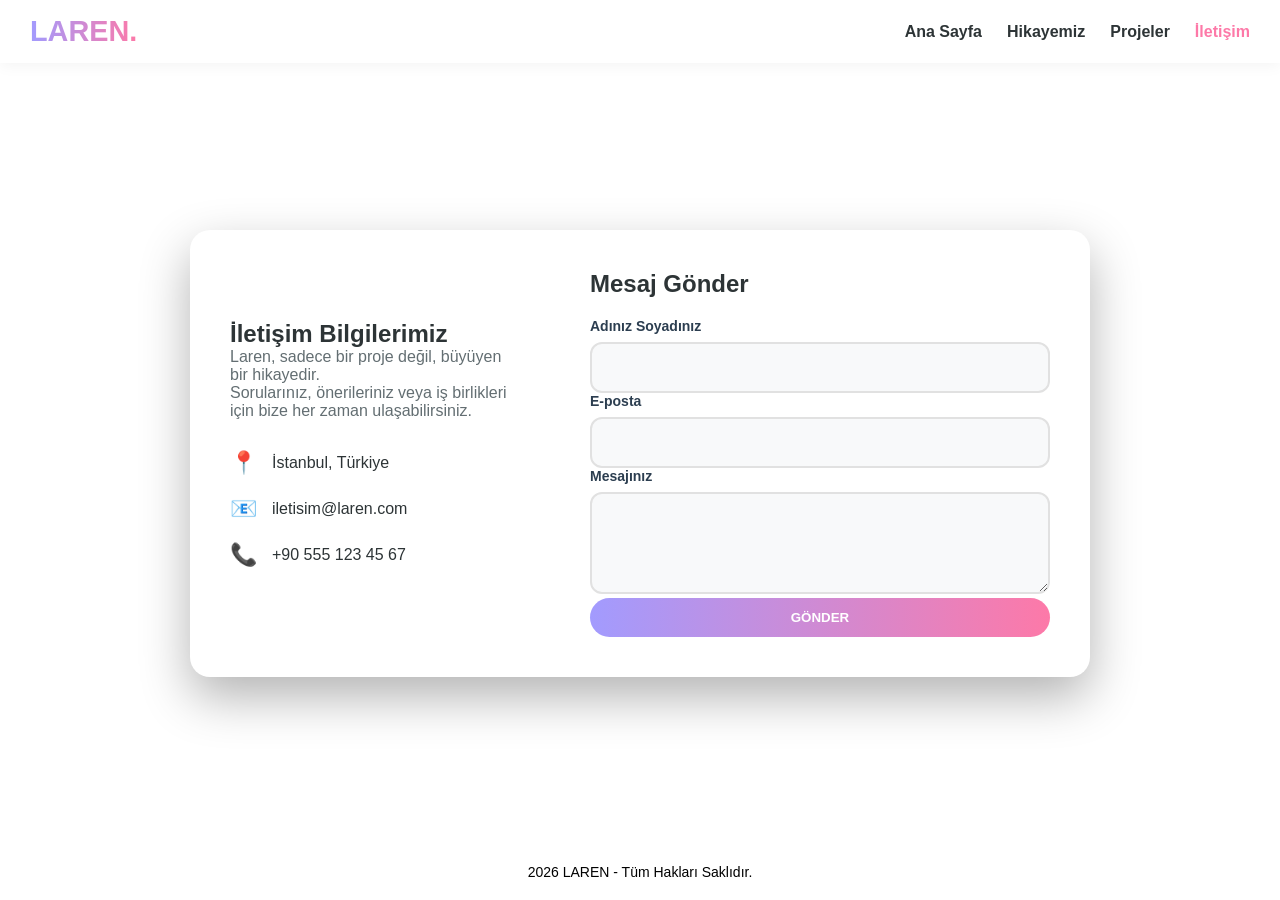
==== iletisim.html @ f461b8b0 "Add files via upload" ====
﻿<!DOCTYPE html>
<html lang="tr">
<head>
    <meta charset="UTF-8">
    <meta name="viewport" content="width=device-width, initial-scale=1.0">
    <title>İletişim - LAREN</title>
    <link rel="stylesheet" href="style.css">
</head>
<body>
    <header>
        <div class="logo">LAREN.</div>
        <nav>
            <ul>
                <li><a href="index.html">Ana Sayfa</a></li>
                <li><a href="hikayemiz.html">Hikayemiz</a></li>
                <li><a href="projelerim.html">Projeler</a></li>
                <li><a href="iletisim.html" class="active">İletişim</a></li>
            </ul>
        </nav>
    </header>

    <main class="contact-page-bg">
        <div class="container">

            <div class="contact-card">

                <div class="card-left">
                    <h2>İletişim Bilgilerimiz</h2>

                    <p class="desc">Laren, sadece bir proje değil, büyüyen bir hikayedir.</br> Sorularınız, önerileriniz veya iş birlikleri için bize her zaman ulaşabilirsiniz.</p>

                    <div class="info-item">
                        <span class="icon">📍</span>
                        <p>İstanbul, Türkiye</p>
                    </div>
                    <div class="info-item">
                        <span class="icon">📧</span>
                        <p>iletisim@laren.com</p>
                    </div>
                    <div class="info-item">
                        <span class="icon">📞</span>
                        <p>+90 555 123 45 67</p>
                    </div>
                </div>

                <div class="card-right">
                    <h2>Mesaj Gönder</h2>
                    <form>
                        <div class="input-group">
                            <label>Adınız Soyadınız</label>
                            <input type="text" required>
                        </div>
                        <div class="input-group">
                            <label>E-posta</label>
                            <input type="email" required>
                        </div>
                        <div class="input-group">
                            <label>Mesajınız</label>
                            <textarea rows="4"></textarea>
                        </div>
                        <button type="submit" class="send-btn">GÖNDER</button>
                    </form>
                </div>

            </div>
        </div>
    </main>

    <footer>
        <p>2026 LAREN - Tüm Hakları Saklıdır.</p>
    </footer>
</body>
</html>
---- style.css ----
﻿
:root {
    --primary-color: #a29bfe;
    --secondary-color: #fd79a8;
    --text-dark: #2d3436;
    --text-soft: #636e72;
}

* {
    margin: 0;
    padding: 0;
    box-sizing: border-box;
    font-family: 'Segoe UI', Tahoma, Geneva, Verdana, sans-serif;
}

body {
    display: flex;
    flex-direction: column;
    min-height: 100vh;
}

header {
    background-color: rgba(255, 255, 255, 0.9);
    backdrop-filter: blur(10px);
    padding: 15px 30px;
    display: flex;
    justify-content: space-between;
    align-items: center;
    position: sticky;
    top: 0;
    z-index: 1000;
    box-shadow: 0 2px 15px rgba(0,0,0,0.05);
}

.logo {
    font-size: 1.8rem;
    font-weight: 800;
    background: linear-gradient(to right, var(--primary-color), var(--secondary-color));
    -webkit-background-clip: text;
    -webkit-text-fill-color: transparent;
}

nav ul {
    list-style: none;
    display: flex;
    gap: 25px;
}

nav a {
    text-decoration: none;
    color: var(--text-dark);
    font-weight: 600;
    transition: 0.3s;
}

    nav a:hover, nav a.active {
        color: var(--secondary-color);
    }


main {
    flex: 1;
}

.container {
    max-width: 1100px;
    margin: 0 auto;
    padding: 20px;
}


.contact-page-bg {
    background-image: url('img/1arkaplan.jpg.png');
    background-size: cover;
    background-position: center;
    background-attachment: fixed;
    display: flex;
    align-items: center;
    justify-content: center;
    padding: 60px 20px;
    min-height: 85vh;
}

.contact-card {
    background-color: white;
    border-radius: 20px;
    display: flex;
    width: 900px;
    max-width: 100%;
    overflow: hidden;
    box-shadow: 0 20px 50px rgba(0,0,0,0.3);
}

.glass-effect {
    background: rgba(255, 255, 255, 0.75);
    backdrop-filter: blur(20px);
    border: 1px solid rgba(255, 255, 255, 0.5);
}

.card-left {
    background: transparent;
    color: var(--text-dark);
    padding: 40px;
    width: 40%;
    display: flex;
    flex-direction: column;
    justify-content: center;
    border-right: 1px solid rgba(255,255,255,0.3);
}

    .card-left .desc {
        margin-bottom: 30px;
        color: var(--text-soft);
    }

.info-item {
    display: flex;
    align-items: center;
    margin-bottom: 20px;
}

    .info-item .icon {
        font-size: 22px;
        margin-right: 15px;
        color: var(--secondary-color);
    }

.card-right {
    padding: 40px;
    width: 60%;
}

    .card-right h2 {
        color: var(--text-dark);
        margin-bottom: 20px;
    }

.input-group label {
    display: block;
    margin-bottom: 8px;
    color: #2c3e50;
    font-weight: 600;
    font-size: 14px;
}

.input-group input, .input-group textarea {
    width: 100%;
    padding: 15px;
    background-color: #f8f9fa;
    border: 2px solid #e1e1e1;
    border-radius: 12px;
    font-size: 15px;
    color: #333;
    outline: none;
    transition: all 0.3s ease;
}

    .input-group input:focus, .input-group textarea:focus {
        border-color: #a29bfe;
        background-color: white;
        box-shadow: 0 0 10px rgba(162, 155, 254, 0.2);
    }

.send-btn {
    background: linear-gradient(to right, var(--primary-color), var(--secondary-color));
    color: white;
    padding: 12px 35px;
    border: none;
    border-radius: 50px;
    font-weight: bold;
    cursor: pointer;
    transition: 0.3s;
    width: 100%;
}

    .send-btn:hover {
        transform: translateY(-3px);
        box-shadow: 0 10px 20px rgba(162, 155, 254, 0.5);
    }

footer {
    background-color: rgba(255,255,255,0.9);
    text-align: center;
    padding: 20px;
    font-size: 14px;
}

.hero-card {
    text-align: center;
    padding: 60px 40px;
    max-width: 800px;
    margin: 0 auto;
    background: rgba(255, 255, 255, 0.7);
    backdrop-filter: blur(15px);
    border: 1px solid rgba(255, 255, 255, 0.8);
    border-radius: 30px;
    box-shadow: 0 20px 60px rgba(0,0,0,0.15);
}

.badge {
    background: rgba(162, 155, 254, 0.2);
    color: #6c5ce7;
    padding: 8px 20px;
    border-radius: 50px;
    font-size: 14px;
    font-weight: bold;
    text-transform: uppercase;
    letter-spacing: 1px;
    display: inline-block;
    margin-bottom: 20px;
}

.hero-card h1 {
    font-size: 3.5rem;
    color: #2d3436;
    line-height: 1.2;
    margin-bottom: 20px;
    background: linear-gradient(to right, #2d3436, #636e72);
    -webkit-background-clip: text;
    -webkit-text-fill-color: transparent;
}

.hero-card p {
    font-size: 1.2rem;
    color: #636e72;
    margin-bottom: 40px;
    max-width: 600px;
    margin-left: auto;
    margin-right: auto;
}

.hero-btns {
    display: flex;
    justify-content: center;
    gap: 20px;
}

.btn-primary {
    background: linear-gradient(to right, #a29bfe, #fd79a8);
    color: white;
    padding: 15px 35px;
    border-radius: 50px;
    text-decoration: none;
    font-weight: bold;
    transition: 0.3s;
    box-shadow: 0 10px 20px rgba(162, 155, 254, 0.3);
}

    .btn-primary:hover {
        transform: translateY(-5px);
        box-shadow: 0 15px 30px rgba(162, 155, 254, 0.5);
    }

.btn-outline {
    background: transparent;
    border: 2px solid #a29bfe;
    color: #6c5ce7;
    padding: 13px 33px;
    border-radius: 50px;
    text-decoration: none;
    font-weight: bold;
    transition: 0.3s;
}

    .btn-outline:hover {
        background: #a29bfe;
        color: white;
    }


.projects-grid {
    display: grid;
    grid-template-columns: repeat(auto-fit, minmax(320px, 1fr));
    gap: 40px;
    padding-bottom: 50px;
}

.glass-card {
    background: rgba(255, 255, 255, 0.65);
    backdrop-filter: blur(15px);
    border: 1px solid rgba(255, 255, 255, 0.8);
    border-radius: 20px;
    overflow: hidden;
    transition: all 0.4s ease;
    box-shadow: 0 10px 30px rgba(0,0,0,0.1);
    position: relative;
    top: 0;
}

    .glass-card:hover {
        top: -10px;
        background: rgba(255, 255, 255, 0.95);
        box-shadow: 0 20px 40px rgba(162, 155, 254, 0.4);
    }

.card-image {
    height: 220px;
    position: relative;
    overflow: hidden;
}

    .card-image img {
        width: 100%;
        height: 100%;
        object-fit: cover;
        transition: transform 0.5s;
    }

.glass-card:hover .card-image img {
    transform: scale(1.1);
}

.category-tag {
    position: absolute;
    top: 15px;
    right: 15px;
    background: rgba(255,255,255,0.9);
    padding: 5px 12px;
    border-radius: 15px;
    font-size: 12px;
    font-weight: bold;
    color: #6c5ce7;
    box-shadow: 0 2px 5px rgba(0,0,0,0.1);
}

.card-content {
    padding: 25px;
    text-align: left;
}

    .card-content h3 {
        color: #2d3436;
        margin-bottom: 10px;
        font-size: 1.4rem;
    }

    .card-content p {
        color: #636e72;
        font-size: 0.95rem;
        margin-bottom: 20px;
        line-height: 1.5;
    }

.tech-stack {
    display: flex;
    gap: 10px;
    flex-wrap: wrap;
}

    .tech-stack span {
        background: rgba(162, 155, 254, 0.2);
        color: #6c5ce7;
        padding: 4px 10px;
        border-radius: 8px;
        font-size: 12px;
        font-weight: 600;
    }


@media (max-width: 768px) {

    header {
        flex-direction: column;
        gap: 15px;
        text-align: center;
    }

    nav ul {
        flex-direction: column;
        gap: 10px;
        align-items: center;
    }

    .contact-card {
        flex-direction: column;
        width: 100%;
    }

    .card-left, .card-right {
        width: 100%;
        border-right: none;
        border-bottom: 1px solid rgba(255,255,255,0.3);
    }

    .card-left {
        padding-bottom: 20px;
    }

    .hero-card {
        padding: 40px 20px;
    }

        .hero-card h1 {
            font-size: 2.2rem;
        }
   
    .hero-btns {
        flex-direction: column;
    }
  
    .contact-page-bg {
        padding: 20px 10px;
    }
}
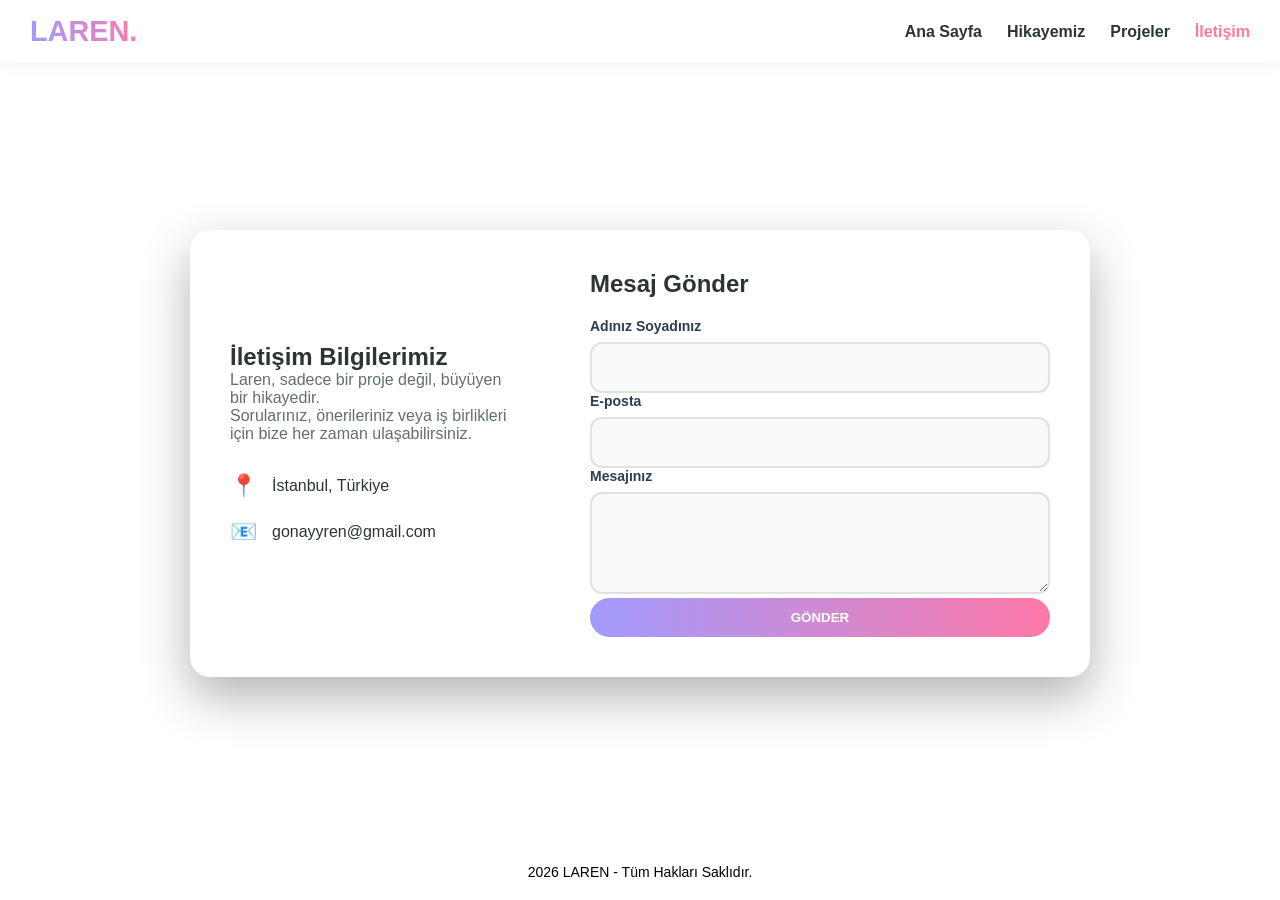
==== commit 2d940d19: "Update iletisim.html" ====
--- a/iletisim.html
+++ b/iletisim.html
@@ -35,11 +35,7 @@
                     </div>
                     <div class="info-item">
                         <span class="icon">📧</span>
-                        <p>iletisim@laren.com</p>
-                    </div>
-                    <div class="info-item">
-                        <span class="icon">📞</span>
-                        <p>+90 555 123 45 67</p>
+                        <p>gonayyren@gmail.com</p>
                     </div>
                 </div>
 
@@ -70,4 +66,4 @@
         <p>2026 LAREN - Tüm Hakları Saklıdır.</p>
     </footer>
 </body>
-</html>+</html>
